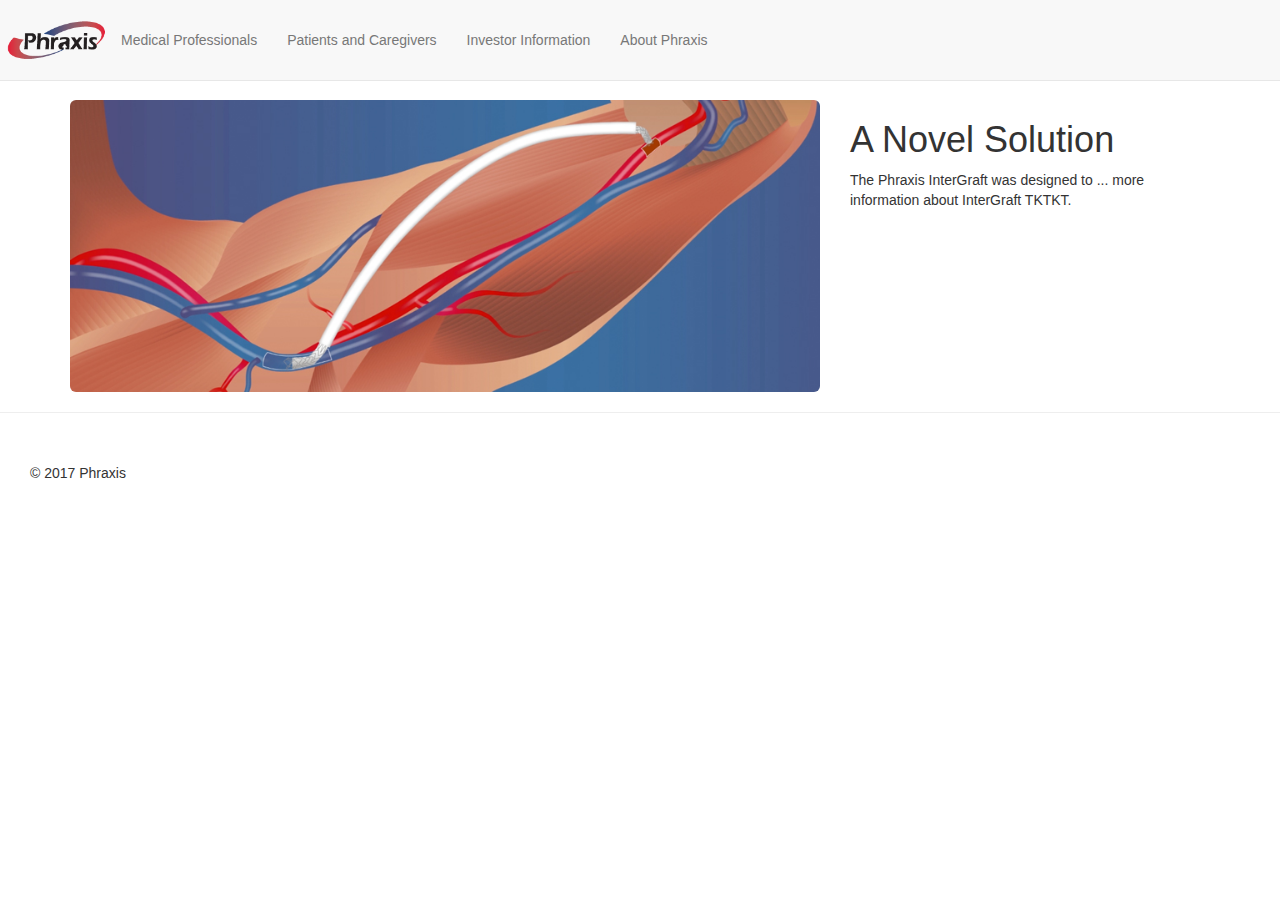
==== about.html @ 370fcb24 "Initial commit" ====
<!DOCTYPE html>
<html lang="en">

<head>

    <meta charset="utf-8">
    <meta http-equiv="X-UA-Compatible" content="IE=edge">
    <meta name="viewport" content="width=device-width, initial-scale=1">
    <meta name="description" content="">
    <meta name="author" content="">

    <title>Phraxis InterGraft: About</title>

    <!-- Bootstrap Core CSS -->
    <link href="css/bootstrap.min.css" rel="stylesheet">

    <!-- Custom CSS -->
    <link href="css/phraxis.css" rel="stylesheet">

    <!-- HTML5 Shim and Respond.js IE8 support of HTML5 elements and media queries -->
    <!-- WARNING: Respond.js doesn't work if you view the page via file:// -->
    <!--[if lt IE 9]>
        <script src="https://oss.maxcdn.com/libs/html5shiv/3.7.0/html5shiv.js"></script>
        <script src="https://oss.maxcdn.com/libs/respond.js/1.4.2/respond.min.js"></script>
    <![endif]-->

</head>

<body>

    <!-- Navigation -->
    <nav class="navbar navbar-default navbar-fixed-top" role="navigation">
        <div class="container-fluid">
            <!-- Brand and toggle get grouped for better mobile display -->
            <div class="navbar-header">
                <button type="button" class="navbar-toggle" data-toggle="collapse" data-target="#bs-example-navbar-collapse-1">
                    <span class="sr-only">Toggle navigation</span>
                    <span class="icon-bar"></span>
                    <span class="icon-bar"></span>
                    <span class="icon-bar"></span>
                </button>
                <a class="navbar-brand" href="index.html" title="link to main directory">
                    <img src="files/phraxis_logo.png" height="50" width="106" alt="Phraxis logo">
                </a>
            </div>
            <!-- Collect the nav links, forms, and other content for toggling -->
            <div class="collapse navbar-collapse" id="bs-example-navbar-collapse-1">
                <ul class="nav navbar-nav">
                    <li>
                        <a href="professionals.html">Medical Professionals</a>
                    </li>
                    <li>
                        <a href="patients.html">Patients and Caregivers</a>
                    </li>
                    <li>
                        <a href="investors.html">Investor Information</a>
                    </li>
                    <li>
                        <a href="about.html">About Phraxis</a>
                    </li>
                </ul>
            </div>
            <!-- /.navbar-collapse -->
        </div>
        <!-- /.container -->
    </nav>

    <!-- Page Content -->
    <!-- Heading Row -->
      <div class="container">
    <div class="row">
        <div class="col-md-8">
            <img class="img-responsive img-rounded" src="files/phraxis_banner.jpg" alt="Illustration of an implanted Phraxis InterGraft arteriovenus graft">
        </div>
        <!-- /.col-md-8 -->
        <div class="col-md-4">
            <h1>A Novel Solution</h1>
            <p>The Phraxis InterGraft was designed to ... more information about InterGraft TKTKT.</p>
        </div>
        <!-- /.col-md-4 -->
    </div>
  </div>

        <!-- Footer -->
        <hr>
        <footer>
            <div class="row-md-1">
                <div class="col-lg-12">
                    <p>&copy; 2017 Phraxis</p>
                </div>
            </div>
        </footer>

    </div>
    <!-- /.container -->

    <!-- jQuery -->
    <script src="js/jquery.js"></script>

    <!-- Bootstrap Core JavaScript -->
    <script src="js/bootstrap.min.js"></script>

</body>

</html>
---- css/phraxis.css ----
body {
    padding-top: 70px;
}

.navbar-fixed-top .nav {
    padding: 15px 0;
}

.navbar-fixed-top .navbar-brand {
    padding: 0 15px;
}

footer {
    padding: 30px 0;
}

.row-md-1 {
  margin-right: 15px;
  margin-left: 15px;
}

@media(min-width:768px) {
    body {
        padding-top: 100px;
    }

    .navbar-fixed-top .navbar-brand {
        padding: 15px 0;
    }

    .spacer {
      margin:0;
      padding:5em;
    }

    /*RESPONSIVE EMBED */

    .video-container {
    	position:relative;
    	padding-bottom:56.25%;
    	padding-top:30px;
    	height:0;
    	overflow:hidden;
    }

    .video-container iframe, .video-container object, .video-container embed {
    	position:absolute;
    	top:0;
    	left:0;
    	width:100%;
    	height:100%;
    }

}
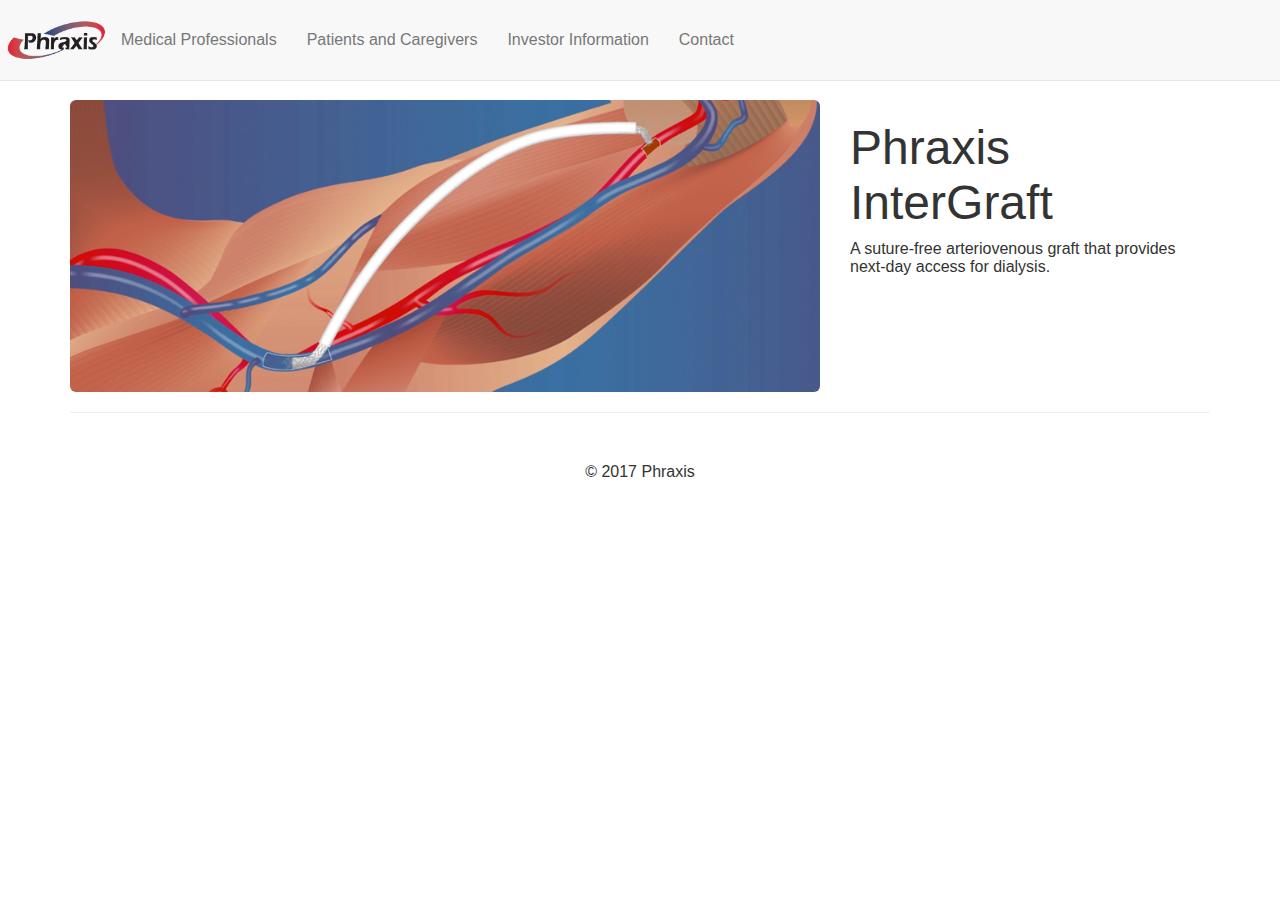
==== commit 555887ef: "nav changes and others" ====
--- a/about.html
+++ b/about.html
@@ -9,12 +9,12 @@
     <meta name="description" content="">
     <meta name="author" content="">
 
-    <title>Phraxis InterGraft: About</title>
+    <title>About Phraxis InterGraft</title>
 
-    <!-- Bootstrap Core CSS -->
+    <!-- Bootstrap min CSS -->
     <link href="css/bootstrap.min.css" rel="stylesheet">
 
-    <!-- Custom CSS -->
+    <!-- Phraxis CSS -->
     <link href="css/phraxis.css" rel="stylesheet">
 
     <!-- HTML5 Shim and Respond.js IE8 support of HTML5 elements and media queries -->
@@ -31,7 +31,6 @@
     <!-- Navigation -->
     <nav class="navbar navbar-default navbar-fixed-top" role="navigation">
         <div class="container-fluid">
-            <!-- Brand and toggle get grouped for better mobile display -->
             <div class="navbar-header">
                 <button type="button" class="navbar-toggle" data-toggle="collapse" data-target="#bs-example-navbar-collapse-1">
                     <span class="sr-only">Toggle navigation</span>
@@ -43,7 +42,7 @@
                     <img src="files/phraxis_logo.png" height="50" width="106" alt="Phraxis logo">
                 </a>
             </div>
-            <!-- Collect the nav links, forms, and other content for toggling -->
+
             <div class="collapse navbar-collapse" id="bs-example-navbar-collapse-1">
                 <ul class="nav navbar-nav">
                     <li>
@@ -56,43 +55,47 @@
                         <a href="investors.html">Investor Information</a>
                     </li>
                     <li>
-                        <a href="about.html">About Phraxis</a>
+                        <a href="connect.html">Contact</a>
                     </li>
                 </ul>
             </div>
-            <!-- /.navbar-collapse -->
+
         </div>
-        <!-- /.container -->
+
     </nav>
+<!-- /navigation -->
 
     <!-- Page Content -->
-    <!-- Heading Row -->
-      <div class="container">
-    <div class="row">
-        <div class="col-md-8">
-            <img class="img-responsive img-rounded" src="files/phraxis_banner.jpg" alt="Illustration of an implanted Phraxis InterGraft arteriovenus graft">
+    <div class="container">
+
+        <div class="row">
+            <div class="col-md-8">
+                <img class="img-responsive img-rounded" src="files/phraxis_banner.jpg" alt="Illustration of an implanted Phraxis InterGraft arteriovenus graft">
+            </div>
+
+            <div class="col-md-4">
+                <h1>Phraxis InterGraft</h1>
+                <p>A suture-free arteriovenous graft that provides next-day access for dialysis.</p>
+            </div>
+
+        <hr>
+
         </div>
-        <!-- /.col-md-8 -->
-        <div class="col-md-4">
-            <h1>A Novel Solution</h1>
-            <p>The Phraxis InterGraft was designed to ... more information about InterGraft TKTKT.</p>
-        </div>
-        <!-- /.col-md-4 -->
-    </div>
-  </div>
 
-        <!-- Footer -->
+
+        <!-- footer -->
         <hr>
         <footer>
-            <div class="row-md-1">
                 <div class="col-lg-12">
                     <p>&copy; 2017 Phraxis</p>
                 </div>
             </div>
         </footer>
-
+</div>
     </div>
-    <!-- /.container -->
+      </div>
+    <!-- /footer -->
+    <!-- /page content -->
 
     <!-- jQuery -->
     <script src="js/jquery.js"></script>
--- a/css/phraxis.css
+++ b/css/phraxis.css
@@ -1,5 +1,19 @@
+h1 {
+  font: 100% arial, helvetica, sans-serif;
+  font-size: 3em;
+  font-weight: 100;
+}
+
+h2 {
+  font: 100% arial, helvetica, sans-serif;
+  font-size: 2em;
+
+}
+
 body {
     padding-top: 70px;
+    font: 100% arial, helvetica, sans-serif;
+font-size: 1.6em;
 }
 
 .navbar-fixed-top .nav {
@@ -12,6 +26,7 @@
 
 footer {
     padding: 30px 0;
+text-align: center;
 }
 
 .row-md-1 {
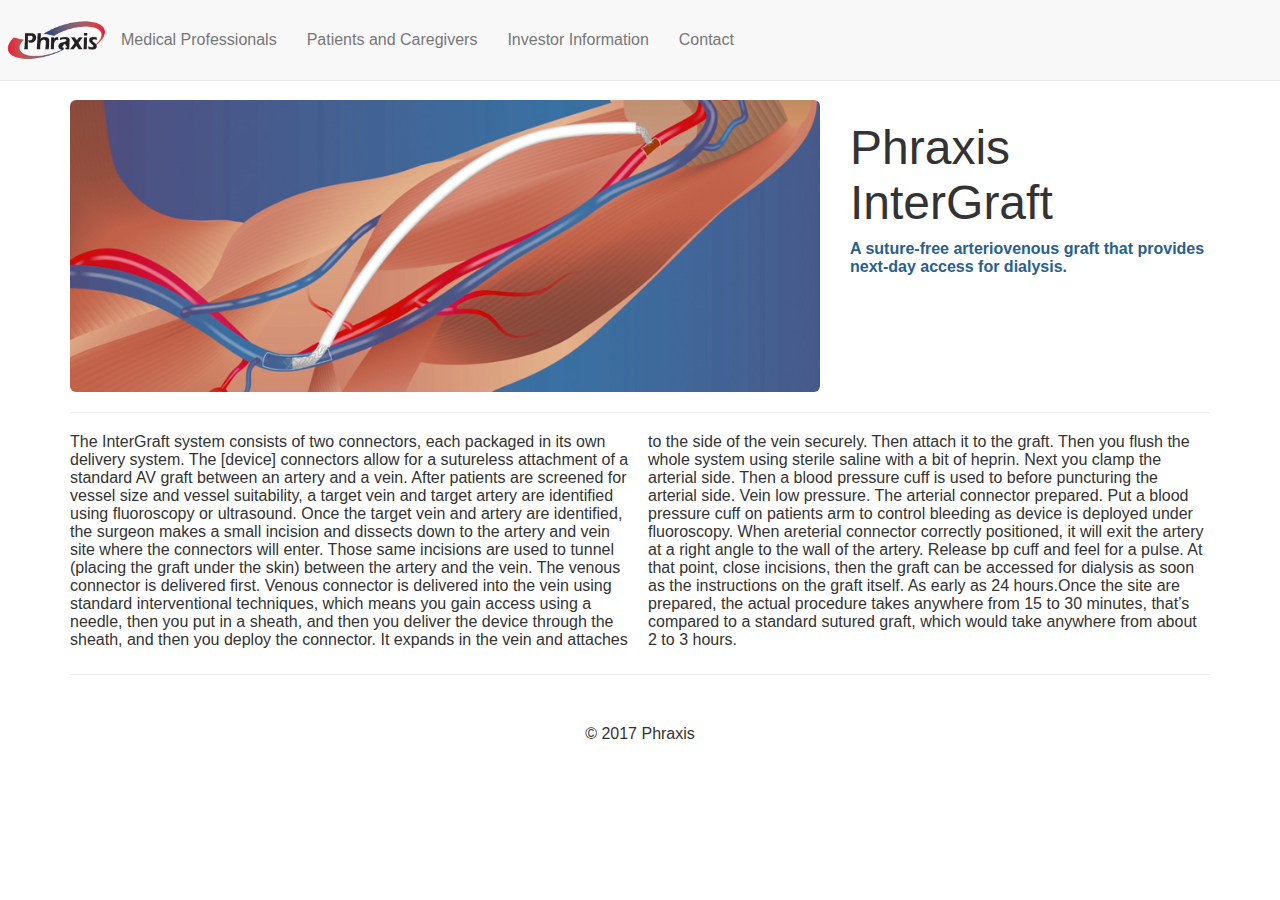
==== commit b51fc4fb: "Design day changes" ====
--- a/about.html
+++ b/about.html
@@ -75,12 +75,14 @@
 
             <div class="col-md-4">
                 <h1>Phraxis InterGraft</h1>
-                <p>A suture-free arteriovenous graft that provides next-day access for dialysis.</p>
+                <p class="intro">A suture-free arteriovenous graft that provides next-day access for dialysis.</p>
             </div>
+</div>
+        <hr>
+<article>
+<p>The InterGraft system consists of two connectors, each packaged in its own delivery system. The [device] connectors allow for a sutureless attachment of a standard AV graft between an artery and a vein. After patients are screened for vessel size and vessel suitability, a target vein and target artery are identified using fluoroscopy or ultrasound. Once the target vein and artery are identified, the surgeon makes a small incision and dissects down to the artery and vein site where the connectors will enter. Those same incisions are used to tunnel (placing the graft under the skin) between the artery and the vein. The venous connector is delivered first. Venous connector is delivered into the vein using standard interventional techniques, which means you gain access using a needle, then you put in a sheath, and then you deliver the device through the sheath, and then you deploy the connector. It expands in the vein and attaches to the side of the vein securely. Then attach it to the graft. Then you flush the whole system using sterile saline with a bit of heprin. Next you clamp the arterial side. Then a blood pressure cuff is used to before puncturing the arterial side. Vein low pressure. The arterial connector prepared. Put a blood pressure cuff on patients arm to control bleeding as device is deployed under fluoroscopy. When areterial connector correctly positioned, it will exit the artery at a right angle to the wall of the artery. Release bp cuff and feel for a pulse. At that point, close incisions, then the graft can be accessed for dialysis as soon as the instructions on the graft itself. As early as 24 hours.Once the site are prepared, the actual procedure takes anywhere from 15 to 30 minutes, that’s compared to a standard sutured graft, which would take anywhere from about 2 to 3 hours.</p>
 
-        <hr>
-
-        </div>
+</article>
 
 
         <!-- footer -->
--- a/css/phraxis.css
+++ b/css/phraxis.css
@@ -2,18 +2,43 @@
   font: 100% arial, helvetica, sans-serif;
   font-size: 3em;
   font-weight: 100;
+  padding-bottom: 0px;
 }
 
 h2 {
   font: 100% arial, helvetica, sans-serif;
   font-size: 2em;
+}
 
+h3 {
+padding-top: 0px;
+padding-right: 5px;
+padding-bottom: 0px;
+    font: 100% sans-serif;
+    font-weight: 500;
+    color: gray;
+  }
+
+p {
+font: 100% arial, helvetica, sans-serif;
+}
+
+p.intro {
+  font: arial, helvetica, sans-serif;
+  color: #286090;
+  font-weight:bolder;
 }
 
 body {
     padding-top: 70px;
     font: 100% arial, helvetica, sans-serif;
 font-size: 1.6em;
+}
+
+article {
+  -webkit-columns: 2 200px;
+  -moz-columns: 2 200px;
+  columns: 2 200px;
 }
 
 .navbar-fixed-top .nav {
@@ -35,6 +60,7 @@
 }
 
 @media(min-width:768px) {
+
     body {
         padding-top: 100px;
     }
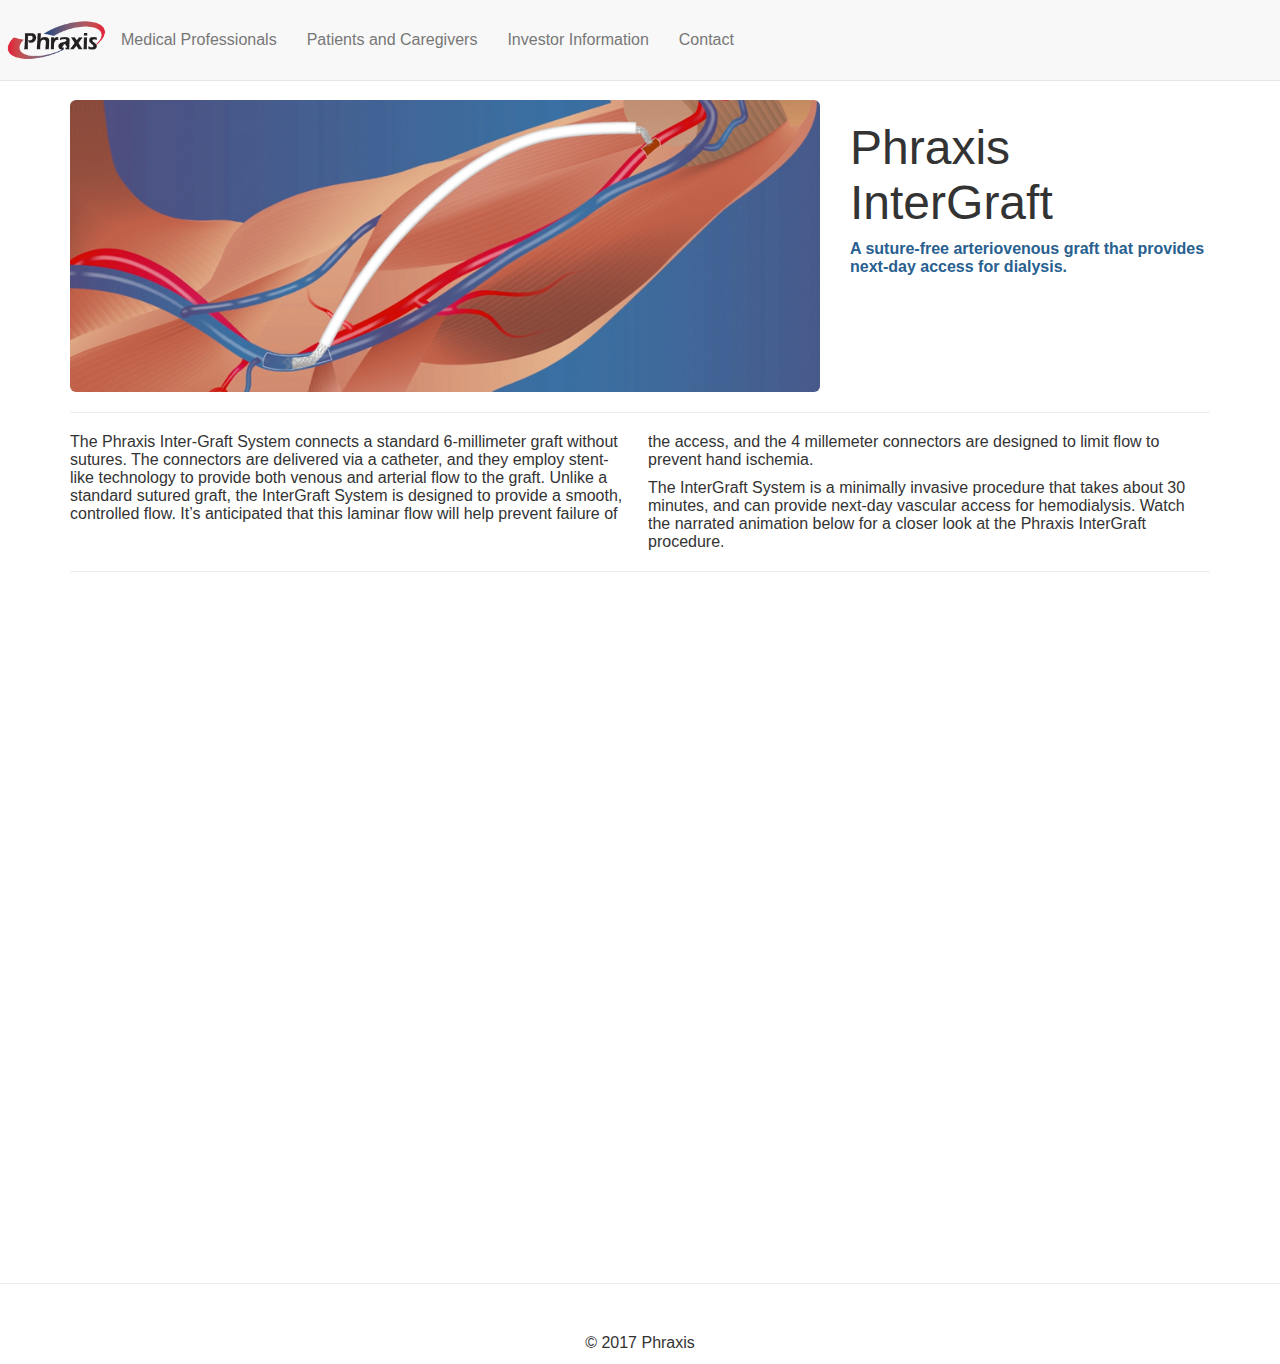
==== commit 40c25c27: "text additions" ====
--- a/about.html
+++ b/about.html
@@ -79,10 +79,15 @@
             </div>
 </div>
         <hr>
-<article>
-<p>The InterGraft system consists of two connectors, each packaged in its own delivery system. The [device] connectors allow for a sutureless attachment of a standard AV graft between an artery and a vein. After patients are screened for vessel size and vessel suitability, a target vein and target artery are identified using fluoroscopy or ultrasound. Once the target vein and artery are identified, the surgeon makes a small incision and dissects down to the artery and vein site where the connectors will enter. Those same incisions are used to tunnel (placing the graft under the skin) between the artery and the vein. The venous connector is delivered first. Venous connector is delivered into the vein using standard interventional techniques, which means you gain access using a needle, then you put in a sheath, and then you deliver the device through the sheath, and then you deploy the connector. It expands in the vein and attaches to the side of the vein securely. Then attach it to the graft. Then you flush the whole system using sterile saline with a bit of heprin. Next you clamp the arterial side. Then a blood pressure cuff is used to before puncturing the arterial side. Vein low pressure. The arterial connector prepared. Put a blood pressure cuff on patients arm to control bleeding as device is deployed under fluoroscopy. When areterial connector correctly positioned, it will exit the artery at a right angle to the wall of the artery. Release bp cuff and feel for a pulse. At that point, close incisions, then the graft can be accessed for dialysis as soon as the instructions on the graft itself. As early as 24 hours.Once the site are prepared, the actual procedure takes anywhere from 15 to 30 minutes, that’s compared to a standard sutured graft, which would take anywhere from about 2 to 3 hours.</p>
+        <article>
+          <p>The Phraxis Inter-Graft System connects a standard 6-millimeter graft without sutures. The connectors are delivered via a catheter, and they employ stent-like technology to provide both venous and arterial flow to the graft. Unlike a standard sutured graft, the InterGraft System is designed to provide a smooth, controlled flow. It’s anticipated that this laminar flow will help prevent failure of the access, and the 4 millemeter connectors are designed to limit flow to prevent hand ischemia.</p>
+        <p>The InterGraft System is a minimally invasive procedure that takes about 30 minutes, and can provide next-day vascular access for hemodialysis. Watch the narrated animation below for a closer look at the Phraxis InterGraft procedure.</p>
 
-</article>
+
+        </article>
+            <hr>
+            <div class="video-container"><iframe width="320" height="180" src="https://www.youtube.com/embed/alZTgVks10c" frameborder="0" allowfullscreen></iframe></div>
+          </div>
 
 
         <!-- footer -->
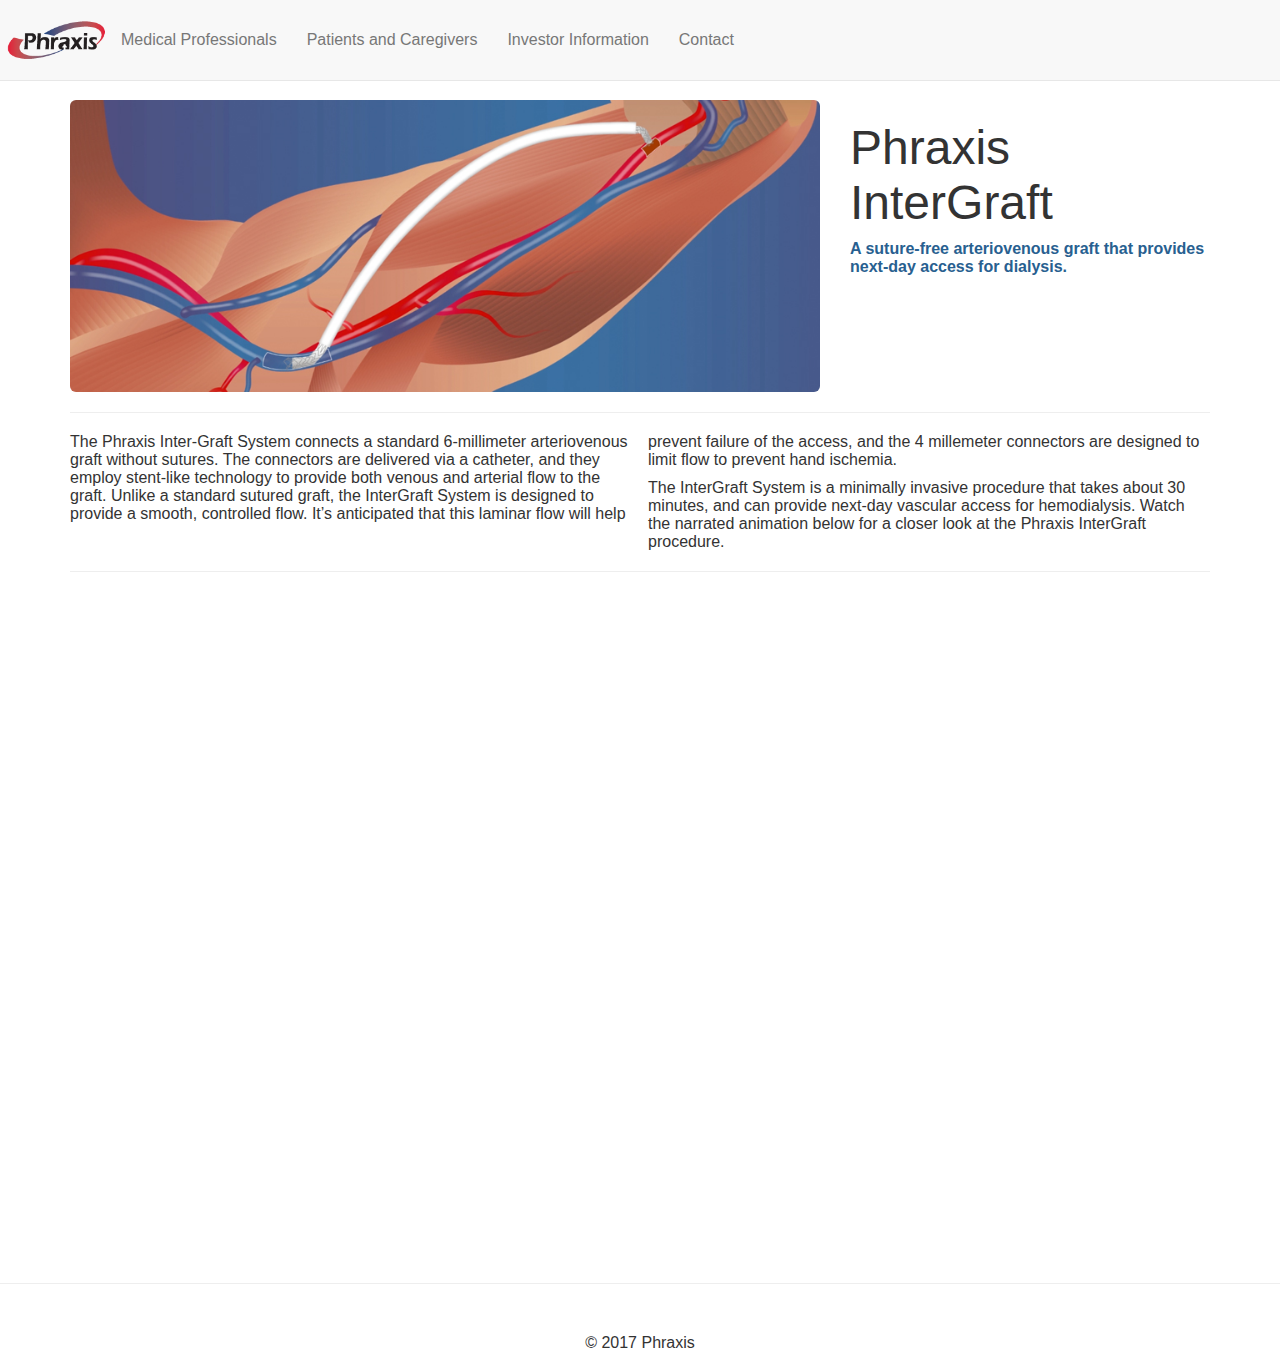
==== commit 8cfaf433: "arteriovenous" ====
--- a/about.html
+++ b/about.html
@@ -80,7 +80,7 @@
 </div>
         <hr>
         <article>
-          <p>The Phraxis Inter-Graft System connects a standard 6-millimeter graft without sutures. The connectors are delivered via a catheter, and they employ stent-like technology to provide both venous and arterial flow to the graft. Unlike a standard sutured graft, the InterGraft System is designed to provide a smooth, controlled flow. It’s anticipated that this laminar flow will help prevent failure of the access, and the 4 millemeter connectors are designed to limit flow to prevent hand ischemia.</p>
+          <p>The Phraxis Inter-Graft System connects a standard 6-millimeter arteriovenous graft without sutures. The connectors are delivered via a catheter, and they employ stent-like technology to provide both venous and arterial flow to the graft. Unlike a standard sutured graft, the InterGraft System is designed to provide a smooth, controlled flow. It’s anticipated that this laminar flow will help prevent failure of the access, and the 4 millemeter connectors are designed to limit flow to prevent hand ischemia.</p>
         <p>The InterGraft System is a minimally invasive procedure that takes about 30 minutes, and can provide next-day vascular access for hemodialysis. Watch the narrated animation below for a closer look at the Phraxis InterGraft procedure.</p>
 
 
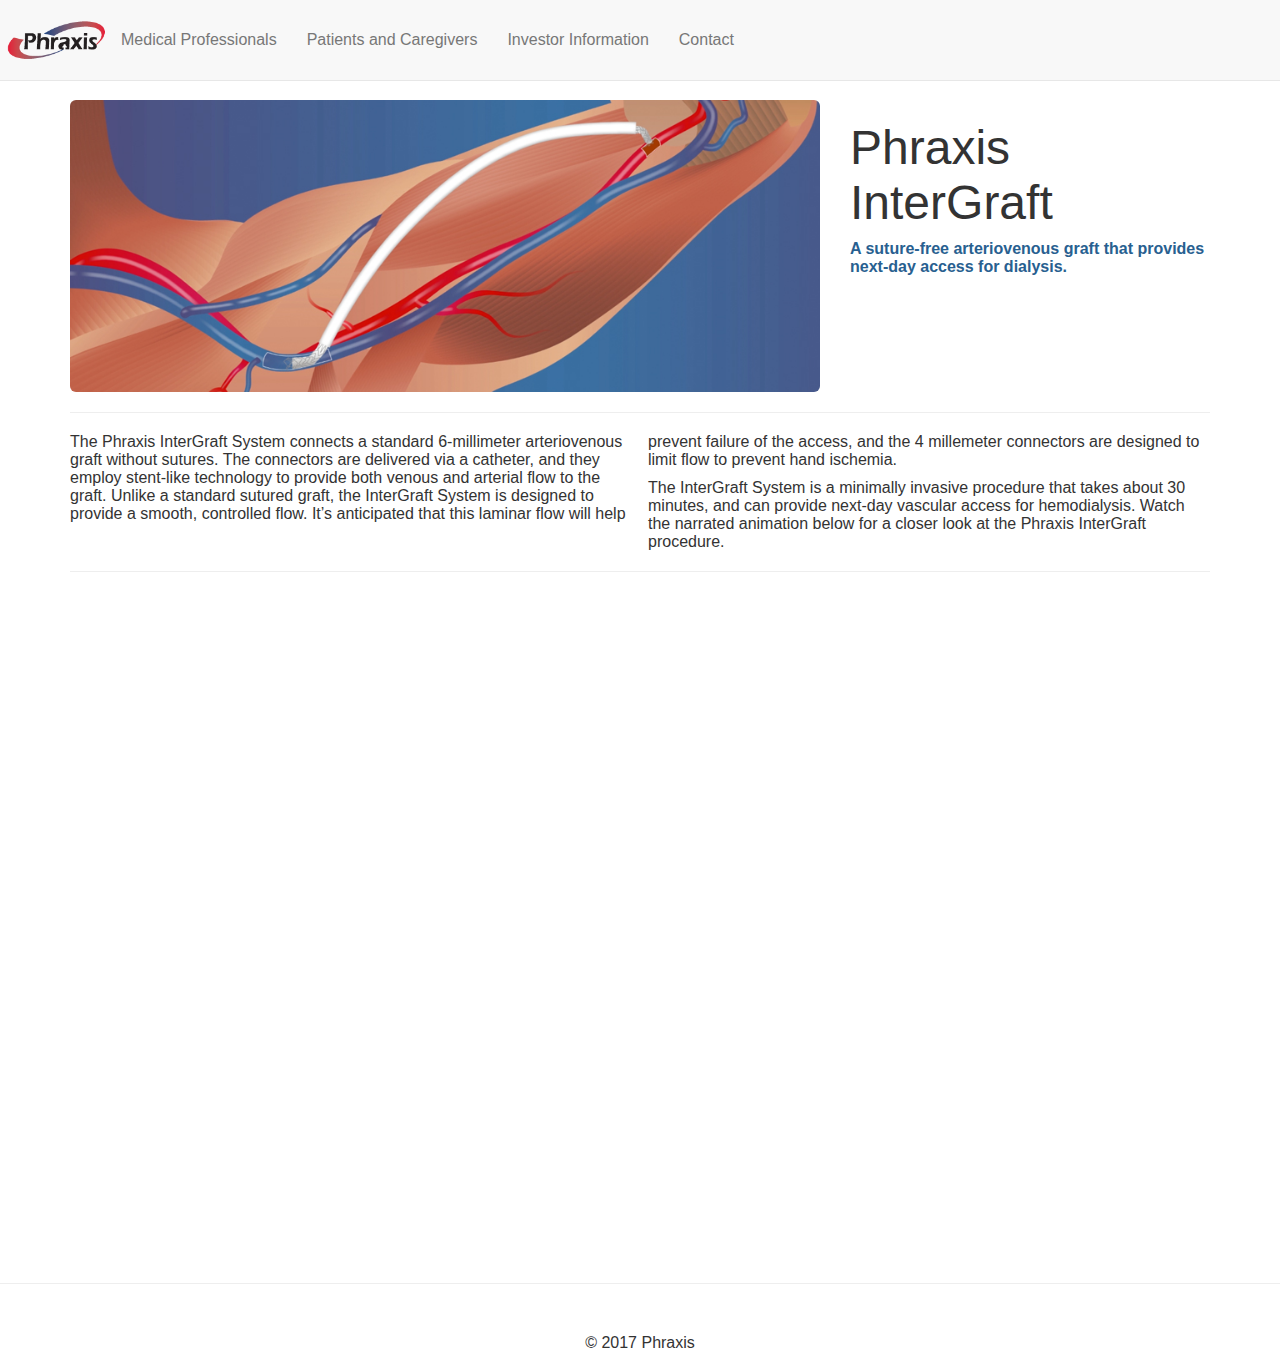
==== commit 467b6b96: "hyphen removal" ====
--- a/about.html
+++ b/about.html
@@ -80,7 +80,7 @@
 </div>
         <hr>
         <article>
-          <p>The Phraxis Inter-Graft System connects a standard 6-millimeter arteriovenous graft without sutures. The connectors are delivered via a catheter, and they employ stent-like technology to provide both venous and arterial flow to the graft. Unlike a standard sutured graft, the InterGraft System is designed to provide a smooth, controlled flow. It’s anticipated that this laminar flow will help prevent failure of the access, and the 4 millemeter connectors are designed to limit flow to prevent hand ischemia.</p>
+          <p>The Phraxis InterGraft System connects a standard 6-millimeter arteriovenous graft without sutures. The connectors are delivered via a catheter, and they employ stent-like technology to provide both venous and arterial flow to the graft. Unlike a standard sutured graft, the InterGraft System is designed to provide a smooth, controlled flow. It’s anticipated that this laminar flow will help prevent failure of the access, and the 4 millemeter connectors are designed to limit flow to prevent hand ischemia.</p>
         <p>The InterGraft System is a minimally invasive procedure that takes about 30 minutes, and can provide next-day vascular access for hemodialysis. Watch the narrated animation below for a closer look at the Phraxis InterGraft procedure.</p>
 
 
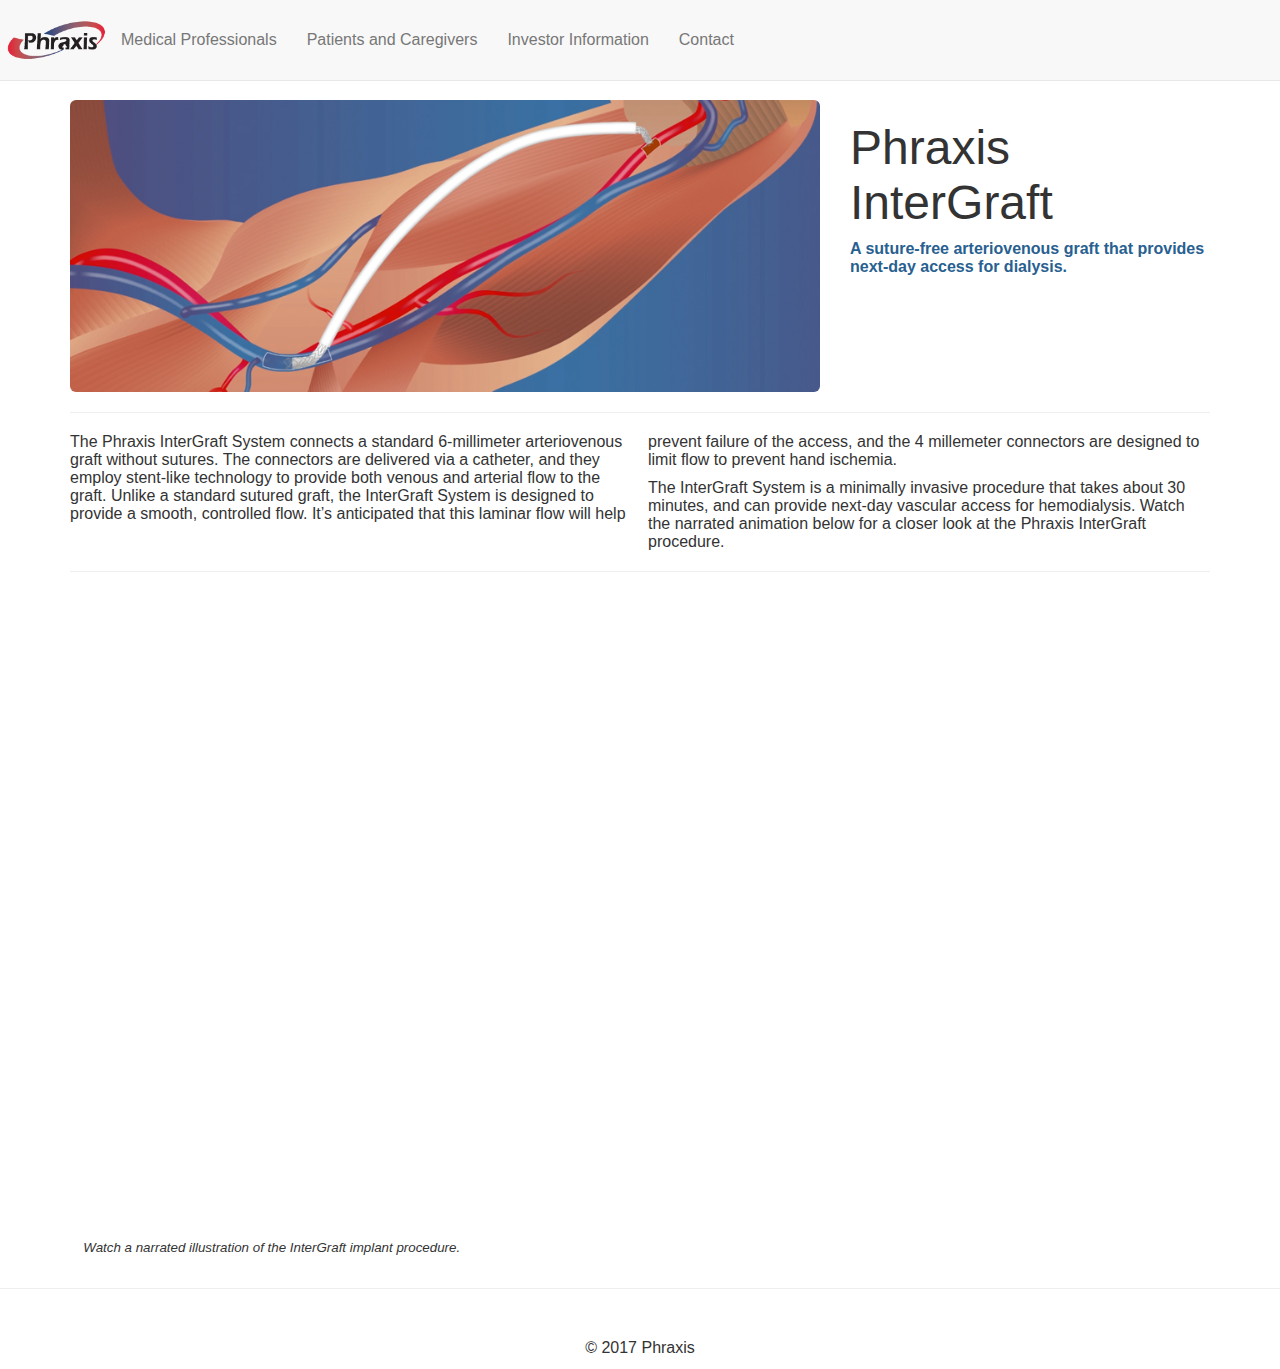
==== commit f66a5434: "responsive video" ====
--- a/about.html
+++ b/about.html
@@ -86,7 +86,12 @@
 
         </article>
             <hr>
-            <div class="video-container"><iframe width="320" height="180" src="https://www.youtube.com/embed/alZTgVks10c" frameborder="0" allowfullscreen></iframe></div>
+            <figure>
+    <div class="embed-responsive embed-responsive-16by9">
+    <iframe class="embed-responsive-item" src="https://www.youtube.com/embed/alZTgVks10c"></iframe>
+    </div>
+    <figcaption>Watch a narrated illustration of the InterGraft implant procedure.</figcaption>
+    </figure>
           </div>
 
 
--- a/css/phraxis.css
+++ b/css/phraxis.css
@@ -29,10 +29,31 @@
   font-weight:bolder;
 }
 
+p.details {
+margin-left: 15px;
+margin-top: 15px;
+
+}
+
 body {
     padding-top: 70px;
     font: 100% arial, helvetica, sans-serif;
 font-size: 1.6em;
+}
+
+figure {
+  float: left;
+  width: 100%;
+}
+
+figcaption {
+  float: left;
+  font-style: italic;
+  font-size: smaller;
+  padding-top: .5em;
+  padding-bottom: .5em;
+  margin-bottom: .5em;
+  margin-left: 1em;
 }
 
 article {
@@ -74,22 +95,27 @@
       padding:5em;
     }
 
-    /*RESPONSIVE EMBED */
+summary::-webkit-details-marker {
+  display: none
+}
+summary:after {
+  background: #286090;
+  border-radius: 5px;
+  content: "+";
+  color: #fff;
+  float: left;
+  font-size: 1em;
+  font-weight: bold;
+  margin-left: 15px;
+  margin-right: 5px;
+  padding: 0px;
+  text-align: center;
+  width: 20px;
+}
+details[open] summary:after {
+  content: "-";
+  margin-left: 15px;
+}
 
-    .video-container {
-    	position:relative;
-    	padding-bottom:56.25%;
-    	padding-top:30px;
-    	height:0;
-    	overflow:hidden;
-    }
-
-    .video-container iframe, .video-container object, .video-container embed {
-    	position:absolute;
-    	top:0;
-    	left:0;
-    	width:100%;
-    	height:100%;
-    }
 
 }
